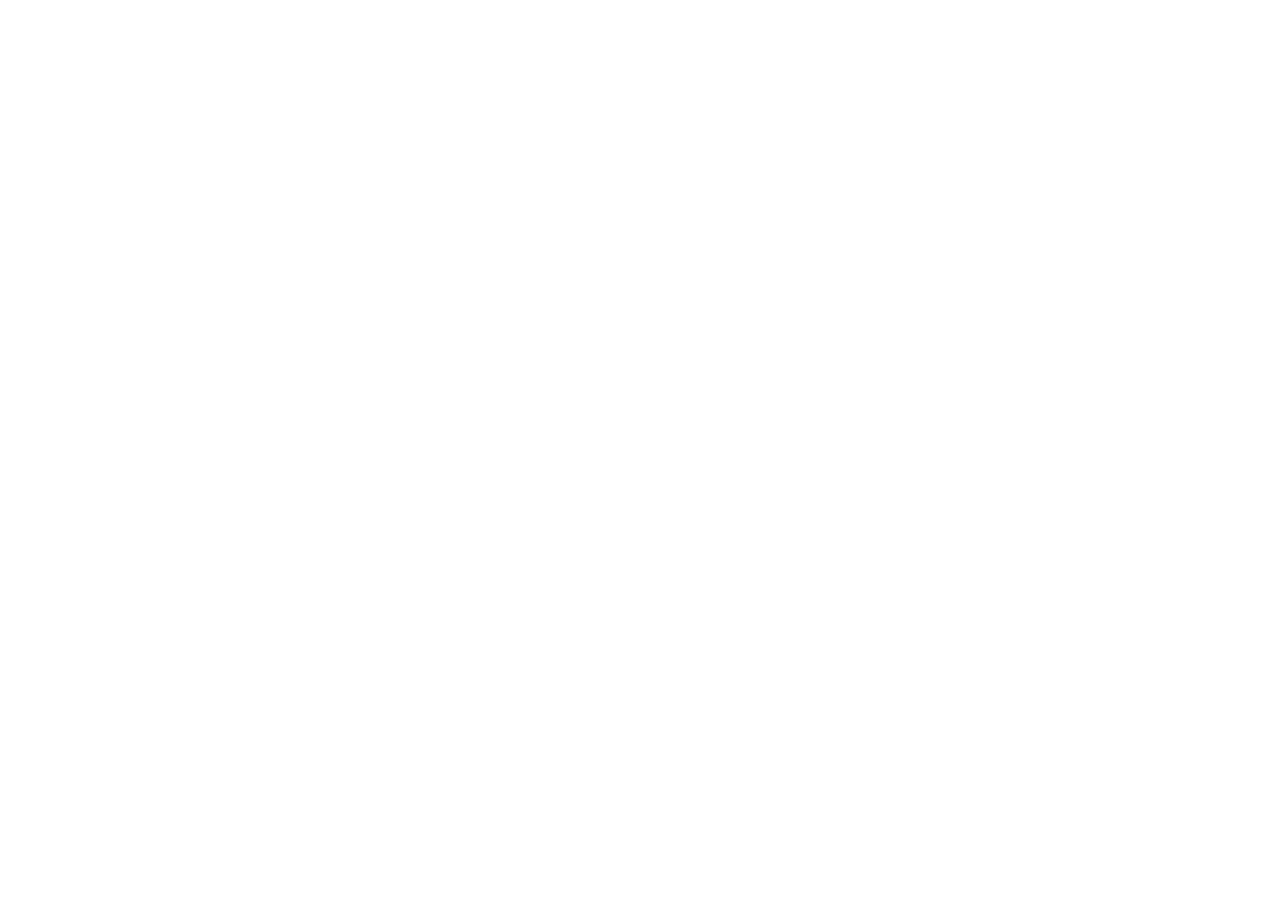
==== login.html @ 7f0d6b8c "大事件项目初始化处理02" ====
<!DOCTYPE html>
<html lang="en">

<head>
    <meta charset="UTF-8">
    <meta http-equiv="X-UA-Compatible" content="IE=edge">
    <meta name="viewport" content="width=device-width, initial-scale=1.0">
    <title>Document</title>
</head>

<body>

</body>

</html>
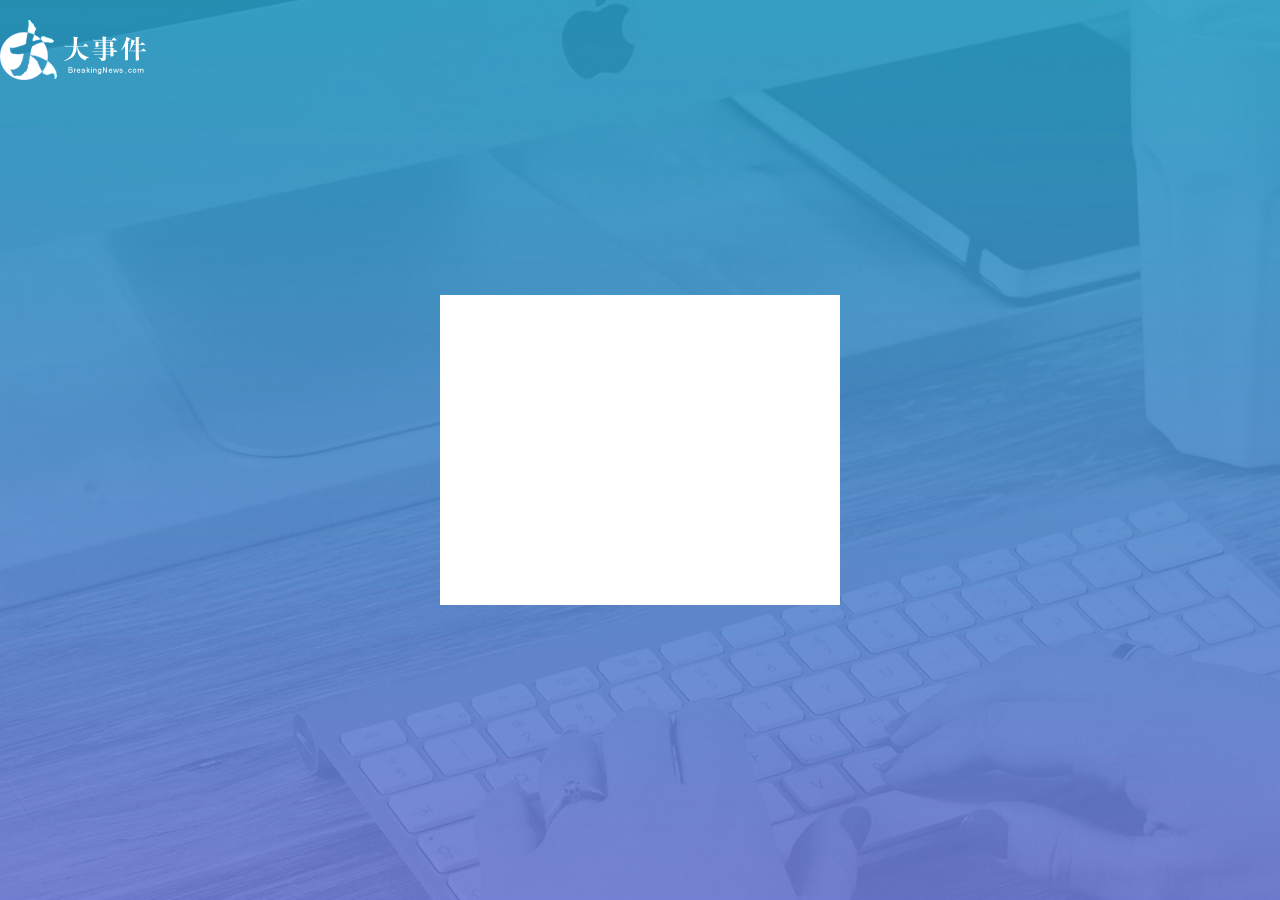
==== commit a3bd4f9d: "添加了login.css 文件 和添加了login.html 登录框的基本布局" ====
--- a/login.html
+++ b/login.html
@@ -5,11 +5,25 @@
     <meta charset="UTF-8">
     <meta http-equiv="X-UA-Compatible" content="IE=edge">
     <meta name="viewport" content="width=device-width, initial-scale=1.0">
-    <title>Document</title>
+    <title>大事件 - 登录页面</title>
+    <!-- 先引入 layui 的样式 -->
+    <link rel="stylesheet" href="./assets/lib/layui/css/layui.css">
+    <!-- 再引入本页面的样式 -->
+    <link rel="stylesheet" href="./assets/css/login.css">
 </head>
 
 <body>
-
+    <!-- 顶部logo -->
+    <div class="ayui-main header">
+        <img src="./assets/images/logo.png" alt="">
+    </div>
+    <!-- 注册和登录区域 -->
+    <div class="loginAndRegBox">
+        <!-- 1.标题 -->
+        <div class="titeleBox"></div>
+        <!-- 2.登录 -->
+        <!-- 3.注册  -->
+    </div>
 </body>
 
 </html>--- a/assets/lib/layui/css/layui.css
+++ b/assets/lib/layui/css/layui.css
@@ -0,0 +1,2 @@
+/** layui-v2.5.5 MIT License By https://www.layui.com */
+ .layui-inline,img{display:inline-block;vertical-align:middle}h1,h2,h3,h4,h5,h6{font-weight:400}.layui-edge,.layui-header,.layui-inline,.layui-main{position:relative}.layui-body,.layui-edge,.layui-elip{overflow:hidden}.layui-btn,.layui-edge,.layui-inline,img{vertical-align:middle}.layui-btn,.layui-disabled,.layui-icon,.layui-unselect{-moz-user-select:none;-webkit-user-select:none;-ms-user-select:none}.layui-elip,.layui-form-checkbox span,.layui-form-pane .layui-form-label{text-overflow:ellipsis;white-space:nowrap}.layui-breadcrumb,.layui-tree-btnGroup{visibility:hidden}blockquote,body,button,dd,div,dl,dt,form,h1,h2,h3,h4,h5,h6,input,li,ol,p,pre,td,textarea,th,ul{margin:0;padding:0;-webkit-tap-highlight-color:rgba(0,0,0,0)}a:active,a:hover{outline:0}img{border:none}li{list-style:none}table{border-collapse:collapse;border-spacing:0}h4,h5,h6{font-size:100%}button,input,optgroup,option,select,textarea{font-family:inherit;font-size:inherit;font-style:inherit;font-weight:inherit;outline:0}pre{white-space:pre-wrap;white-space:-moz-pre-wrap;white-space:-pre-wrap;white-space:-o-pre-wrap;word-wrap:break-word}body{line-height:24px;font:14px Helvetica Neue,Helvetica,PingFang SC,Tahoma,Arial,sans-serif}hr{height:1px;margin:10px 0;border:0;clear:both}a{color:#333;text-decoration:none}a:hover{color:#777}a cite{font-style:normal;*cursor:pointer}.layui-border-box,.layui-border-box *{box-sizing:border-box}.layui-box,.layui-box *{box-sizing:content-box}.layui-clear{clear:both;*zoom:1}.layui-clear:after{content:'\20';clear:both;*zoom:1;display:block;height:0}.layui-inline{*display:inline;*zoom:1}.layui-edge{display:inline-block;width:0;height:0;border-width:6px;border-style:dashed;border-color:transparent}.layui-edge-top{top:-4px;border-bottom-color:#999;border-bottom-style:solid}.layui-edge-right{border-left-color:#999;border-left-style:solid}.layui-edge-bottom{top:2px;border-top-color:#999;border-top-style:solid}.layui-edge-left{border-right-color:#999;border-right-style:solid}.layui-disabled,.layui-disabled:hover{color:#d2d2d2!important;cursor:not-allowed!important}.layui-circle{border-radius:100%}.layui-show{display:block!important}.layui-hide{display:none!important}@font-face{font-family:layui-icon;src:url(../font/iconfont.eot?v=250);src:url(../font/iconfont.eot?v=250#iefix) format('embedded-opentype'),url(../font/iconfont.woff2?v=250) format('woff2'),url(../font/iconfont.woff?v=250) format('woff'),url(../font/iconfont.ttf?v=250) format('truetype'),url(../font/iconfont.svg?v=250#layui-icon) format('svg')}.layui-icon{font-family:layui-icon!important;font-size:16px;font-style:normal;-webkit-font-smoothing:antialiased;-moz-osx-font-smoothing:grayscale}.layui-icon-reply-fill:before{content:"\e611"}.layui-icon-set-fill:before{content:"\e614"}.layui-icon-menu-fill:before{content:"\e60f"}.layui-icon-search:before{content:"\e615"}.layui-icon-share:before{content:"\e641"}.layui-icon-set-sm:before{content:"\e620"}.layui-icon-engine:before{content:"\e628"}.layui-icon-close:before{content:"\1006"}.layui-icon-close-fill:before{content:"\1007"}.layui-icon-chart-screen:before{content:"\e629"}.layui-icon-star:before{content:"\e600"}.layui-icon-circle-dot:before{content:"\e617"}.layui-icon-chat:before{content:"\e606"}.layui-icon-release:before{content:"\e609"}.layui-icon-list:before{content:"\e60a"}.layui-icon-chart:before{content:"\e62c"}.layui-icon-ok-circle:before{content:"\1005"}.layui-icon-layim-theme:before{content:"\e61b"}.layui-icon-table:before{content:"\e62d"}.layui-icon-right:before{content:"\e602"}.layui-icon-left:before{content:"\e603"}.layui-icon-cart-simple:before{content:"\e698"}.layui-icon-face-cry:before{content:"\e69c"}.layui-icon-face-smile:before{content:"\e6af"}.layui-icon-survey:before{content:"\e6b2"}.layui-icon-tree:before{content:"\e62e"}.layui-icon-upload-circle:before{content:"\e62f"}.layui-icon-add-circle:before{content:"\e61f"}.layui-icon-download-circle:before{content:"\e601"}.layui-icon-templeate-1:before{content:"\e630"}.layui-icon-util:before{content:"\e631"}.layui-icon-face-surprised:before{content:"\e664"}.layui-icon-edit:before{content:"\e642"}.layui-icon-speaker:before{content:"\e645"}.layui-icon-down:before{content:"\e61a"}.layui-icon-file:before{content:"\e621"}.layui-icon-layouts:before{content:"\e632"}.layui-icon-rate-half:before{content:"\e6c9"}.layui-icon-add-circle-fine:before{content:"\e608"}.layui-icon-prev-circle:before{content:"\e633"}.layui-icon-read:before{content:"\e705"}.layui-icon-404:before{content:"\e61c"}.layui-icon-carousel:before{content:"\e634"}.layui-icon-help:before{content:"\e607"}.layui-icon-code-circle:before{content:"\e635"}.layui-icon-water:before{content:"\e636"}.layui-icon-username:before{content:"\e66f"}.layui-icon-find-fill:before{content:"\e670"}.layui-icon-about:before{content:"\e60b"}.layui-icon-location:before{content:"\e715"}.layui-icon-up:before{content:"\e619"}.layui-icon-pause:before{content:"\e651"}.layui-icon-date:before{content:"\e637"}.layui-icon-layim-uploadfile:before{content:"\e61d"}.layui-icon-delete:before{content:"\e640"}.layui-icon-play:before{content:"\e652"}.layui-icon-top:before{content:"\e604"}.layui-icon-friends:before{content:"\e612"}.layui-icon-refresh-3:before{content:"\e9aa"}.layui-icon-ok:before{content:"\e605"}.layui-icon-layer:before{content:"\e638"}.layui-icon-face-smile-fine:before{content:"\e60c"}.layui-icon-dollar:before{content:"\e659"}.layui-icon-group:before{content:"\e613"}.layui-icon-layim-download:before{content:"\e61e"}.layui-icon-picture-fine:before{content:"\e60d"}.layui-icon-link:before{content:"\e64c"}.layui-icon-diamond:before{content:"\e735"}.layui-icon-log:before{content:"\e60e"}.layui-icon-rate-solid:before{content:"\e67a"}.layui-icon-fonts-del:before{content:"\e64f"}.layui-icon-unlink:before{content:"\e64d"}.layui-icon-fonts-clear:before{content:"\e639"}.layui-icon-triangle-r:before{content:"\e623"}.layui-icon-circle:before{content:"\e63f"}.layui-icon-radio:before{content:"\e643"}.layui-icon-align-center:before{content:"\e647"}.layui-icon-align-right:before{content:"\e648"}.layui-icon-align-left:before{content:"\e649"}.layui-icon-loading-1:before{content:"\e63e"}.layui-icon-return:before{content:"\e65c"}.layui-icon-fonts-strong:before{content:"\e62b"}.layui-icon-upload:before{content:"\e67c"}.layui-icon-dialogue:before{content:"\e63a"}.layui-icon-video:before{content:"\e6ed"}.layui-icon-headset:before{content:"\e6fc"}.layui-icon-cellphone-fine:before{content:"\e63b"}.layui-icon-add-1:before{content:"\e654"}.layui-icon-face-smile-b:before{content:"\e650"}.layui-icon-fonts-html:before{content:"\e64b"}.layui-icon-form:before{content:"\e63c"}.layui-icon-cart:before{content:"\e657"}.layui-icon-camera-fill:before{content:"\e65d"}.layui-icon-tabs:before{content:"\e62a"}.layui-icon-fonts-code:before{content:"\e64e"}.layui-icon-fire:before{content:"\e756"}.layui-icon-set:before{content:"\e716"}.layui-icon-fonts-u:before{content:"\e646"}.layui-icon-triangle-d:before{content:"\e625"}.layui-icon-tips:before{content:"\e702"}.layui-icon-picture:before{content:"\e64a"}.layui-icon-more-vertical:before{content:"\e671"}.layui-icon-flag:before{content:"\e66c"}.layui-icon-loading:before{content:"\e63d"}.layui-icon-fonts-i:before{content:"\e644"}.layui-icon-refresh-1:before{content:"\e666"}.layui-icon-rmb:before{content:"\e65e"}.layui-icon-home:before{content:"\e68e"}.layui-icon-user:before{content:"\e770"}.layui-icon-notice:before{content:"\e667"}.layui-icon-login-weibo:before{content:"\e675"}.layui-icon-voice:before{content:"\e688"}.layui-icon-upload-drag:before{content:"\e681"}.layui-icon-login-qq:before{content:"\e676"}.layui-icon-snowflake:before{content:"\e6b1"}.layui-icon-file-b:before{content:"\e655"}.layui-icon-template:before{content:"\e663"}.layui-icon-auz:before{content:"\e672"}.layui-icon-console:before{content:"\e665"}.layui-icon-app:before{content:"\e653"}.layui-icon-prev:before{content:"\e65a"}.layui-icon-website:before{content:"\e7ae"}.layui-icon-next:before{content:"\e65b"}.layui-icon-component:before{content:"\e857"}.layui-icon-more:before{content:"\e65f"}.layui-icon-login-wechat:before{content:"\e677"}.layui-icon-shrink-right:before{content:"\e668"}.layui-icon-spread-left:before{content:"\e66b"}.layui-icon-camera:before{content:"\e660"}.layui-icon-note:before{content:"\e66e"}.layui-icon-refresh:before{content:"\e669"}.layui-icon-female:before{content:"\e661"}.layui-icon-male:before{content:"\e662"}.layui-icon-password:before{content:"\e673"}.layui-icon-senior:before{content:"\e674"}.layui-icon-theme:before{content:"\e66a"}.layui-icon-tread:before{content:"\e6c5"}.layui-icon-praise:before{content:"\e6c6"}.layui-icon-star-fill:before{content:"\e658"}.layui-icon-rate:before{content:"\e67b"}.layui-icon-template-1:before{content:"\e656"}.layui-icon-vercode:before{content:"\e679"}.layui-icon-cellphone:before{content:"\e678"}.layui-icon-screen-full:before{content:"\e622"}.layui-icon-screen-restore:before{content:"\e758"}.layui-icon-cols:before{content:"\e610"}.layui-icon-export:before{content:"\e67d"}.layui-icon-print:before{content:"\e66d"}.layui-icon-slider:before{content:"\e714"}.layui-icon-addition:before{content:"\e624"}.layui-icon-subtraction:before{content:"\e67e"}.layui-icon-service:before{content:"\e626"}.layui-icon-transfer:before{content:"\e691"}.layui-main{width:1140px;margin:0 auto}.layui-header{z-index:1000;height:60px}.layui-header a:hover{transition:all .5s;-webkit-transition:all .5s}.layui-side{position:fixed;left:0;top:0;bottom:0;z-index:999;width:200px;overflow-x:hidden}.layui-side-scroll{position:relative;width:220px;height:100%;overflow-x:hidden}.layui-body{position:absolute;left:200px;right:0;top:0;bottom:0;z-index:998;width:auto;overflow-y:auto;box-sizing:border-box}.layui-layout-body{overflow:hidden}.layui-layout-admin .layui-header{background-color:#23262E}.layui-layout-admin .layui-side{top:60px;width:200px;overflow-x:hidden}.layui-layout-admin .layui-body{position:fixed;top:60px;bottom:44px}.layui-layout-admin .layui-main{width:auto;margin:0 15px}.layui-layout-admin .layui-footer{position:fixed;left:200px;right:0;bottom:0;height:44px;line-height:44px;padding:0 15px;background-color:#eee}.layui-layout-admin .layui-logo{position:absolute;left:0;top:0;width:200px;height:100%;line-height:60px;text-align:center;color:#009688;font-size:16px}.layui-layout-admin .layui-header .layui-nav{background:0 0}.layui-layout-left{position:absolute!important;left:200px;top:0}.layui-layout-right{position:absolute!important;right:0;top:0}.layui-container{position:relative;margin:0 auto;padding:0 15px;box-sizing:border-box}.layui-fluid{position:relative;margin:0 auto;padding:0 15px}.layui-row:after,.layui-row:before{content:'';display:block;clear:both}.layui-col-lg1,.layui-col-lg10,.layui-col-lg11,.layui-col-lg12,.layui-col-lg2,.layui-col-lg3,.layui-col-lg4,.layui-col-lg5,.layui-col-lg6,.layui-col-lg7,.layui-col-lg8,.layui-col-lg9,.layui-col-md1,.layui-col-md10,.layui-col-md11,.layui-col-md12,.layui-col-md2,.layui-col-md3,.layui-col-md4,.layui-col-md5,.layui-col-md6,.layui-col-md7,.layui-col-md8,.layui-col-md9,.layui-col-sm1,.layui-col-sm10,.layui-col-sm11,.layui-col-sm12,.layui-col-sm2,.layui-col-sm3,.layui-col-sm4,.layui-col-sm5,.layui-col-sm6,.layui-col-sm7,.layui-col-sm8,.layui-col-sm9,.layui-col-xs1,.layui-col-xs10,.layui-col-xs11,.layui-col-xs12,.layui-col-xs2,.layui-col-xs3,.layui-col-xs4,.layui-col-xs5,.layui-col-xs6,.layui-col-xs7,.layui-col-xs8,.layui-col-xs9{position:relative;display:block;box-sizing:border-box}.layui-col-xs1,.layui-col-xs10,.layui-col-xs11,.layui-col-xs12,.layui-col-xs2,.layui-col-xs3,.layui-col-xs4,.layui-col-xs5,.layui-col-xs6,.layui-col-xs7,.layui-col-xs8,.layui-col-xs9{float:left}.layui-col-xs1{width:8.33333333%}.layui-col-xs2{width:16.66666667%}.layui-col-xs3{width:25%}.layui-col-xs4{width:33.33333333%}.layui-col-xs5{width:41.66666667%}.layui-col-xs6{width:50%}.layui-col-xs7{width:58.33333333%}.layui-col-xs8{width:66.66666667%}.layui-col-xs9{width:75%}.layui-col-xs10{width:83.33333333%}.layui-col-xs11{width:91.66666667%}.layui-col-xs12{width:100%}.layui-col-xs-offset1{margin-left:8.33333333%}.layui-col-xs-offset2{margin-left:16.66666667%}.layui-col-xs-offset3{margin-left:25%}.layui-col-xs-offset4{margin-left:33.33333333%}.layui-col-xs-offset5{margin-left:41.66666667%}.layui-col-xs-offset6{margin-left:50%}.layui-col-xs-offset7{margin-left:58.33333333%}.layui-col-xs-offset8{margin-left:66.66666667%}.layui-col-xs-offset9{margin-left:75%}.layui-col-xs-offset10{margin-left:83.33333333%}.layui-col-xs-offset11{margin-left:91.66666667%}.layui-col-xs-offset12{margin-left:100%}@media screen and (max-width:768px){.layui-hide-xs{display:none!important}.layui-show-xs-block{display:block!important}.layui-show-xs-inline{display:inline!important}.layui-show-xs-inline-block{display:inline-block!important}}@media screen and (min-width:768px){.layui-container{width:750px}.layui-hide-sm{display:none!important}.layui-show-sm-block{display:block!important}.layui-show-sm-inline{display:inline!important}.layui-show-sm-inline-block{display:inline-block!important}.layui-col-sm1,.layui-col-sm10,.layui-col-sm11,.layui-col-sm12,.layui-col-sm2,.layui-col-sm3,.layui-col-sm4,.layui-col-sm5,.layui-col-sm6,.layui-col-sm7,.layui-col-sm8,.layui-col-sm9{float:left}.layui-col-sm1{width:8.33333333%}.layui-col-sm2{width:16.66666667%}.layui-col-sm3{width:25%}.layui-col-sm4{width:33.33333333%}.layui-col-sm5{width:41.66666667%}.layui-col-sm6{width:50%}.layui-col-sm7{width:58.33333333%}.layui-col-sm8{width:66.66666667%}.layui-col-sm9{width:75%}.layui-col-sm10{width:83.33333333%}.layui-col-sm11{width:91.66666667%}.layui-col-sm12{width:100%}.layui-col-sm-offset1{margin-left:8.33333333%}.layui-col-sm-offset2{margin-left:16.66666667%}.layui-col-sm-offset3{margin-left:25%}.layui-col-sm-offset4{margin-left:33.33333333%}.layui-col-sm-offset5{margin-left:41.66666667%}.layui-col-sm-offset6{margin-left:50%}.layui-col-sm-offset7{margin-left:58.33333333%}.layui-col-sm-offset8{margin-left:66.66666667%}.layui-col-sm-offset9{margin-left:75%}.layui-col-sm-offset10{margin-left:83.33333333%}.layui-col-sm-offset11{margin-left:91.66666667%}.layui-col-sm-offset12{margin-left:100%}}@media screen and (min-width:992px){.layui-container{width:970px}.layui-hide-md{display:none!important}.layui-show-md-block{display:block!important}.layui-show-md-inline{display:inline!important}.layui-show-md-inline-block{display:inline-block!important}.layui-col-md1,.layui-col-md10,.layui-col-md11,.layui-col-md12,.layui-col-md2,.layui-col-md3,.layui-col-md4,.layui-col-md5,.layui-col-md6,.layui-col-md7,.layui-col-md8,.layui-col-md9{float:left}.layui-col-md1{width:8.33333333%}.layui-col-md2{width:16.66666667%}.layui-col-md3{width:25%}.layui-col-md4{width:33.33333333%}.layui-col-md5{width:41.66666667%}.layui-col-md6{width:50%}.layui-col-md7{width:58.33333333%}.layui-col-md8{width:66.66666667%}.layui-col-md9{width:75%}.layui-col-md10{width:83.33333333%}.layui-col-md11{width:91.66666667%}.layui-col-md12{width:100%}.layui-col-md-offset1{margin-left:8.33333333%}.layui-col-md-offset2{margin-left:16.66666667%}.layui-col-md-offset3{margin-left:25%}.layui-col-md-offset4{margin-left:33.33333333%}.layui-col-md-offset5{margin-left:41.66666667%}.layui-col-md-offset6{margin-left:50%}.layui-col-md-offset7{margin-left:58.33333333%}.layui-col-md-offset8{margin-left:66.66666667%}.layui-col-md-offset9{margin-left:75%}.layui-col-md-offset10{margin-left:83.33333333%}.layui-col-md-offset11{margin-left:91.66666667%}.layui-col-md-offset12{margin-left:100%}}@media screen and (min-width:1200px){.layui-container{width:1170px}.layui-hide-lg{display:none!important}.layui-show-lg-block{display:block!important}.layui-show-lg-inline{display:inline!important}.layui-show-lg-inline-block{display:inline-block!important}.layui-col-lg1,.layui-col-lg10,.layui-col-lg11,.layui-col-lg12,.layui-col-lg2,.layui-col-lg3,.layui-col-lg4,.layui-col-lg5,.layui-col-lg6,.layui-col-lg7,.layui-col-lg8,.layui-col-lg9{float:left}.layui-col-lg1{width:8.33333333%}.layui-col-lg2{width:16.66666667%}.layui-col-lg3{width:25%}.layui-col-lg4{width:33.33333333%}.layui-col-lg5{width:41.66666667%}.layui-col-lg6{width:50%}.layui-col-lg7{width:58.33333333%}.layui-col-lg8{width:66.66666667%}.layui-col-lg9{width:75%}.layui-col-lg10{width:83.33333333%}.layui-col-lg11{width:91.66666667%}.layui-col-lg12{width:100%}.layui-col-lg-offset1{margin-left:8.33333333%}.layui-col-lg-offset2{margin-left:16.66666667%}.layui-col-lg-offset3{margin-left:25%}.layui-col-lg-offset4{margin-left:33.33333333%}.layui-col-lg-offset5{margin-left:41.66666667%}.layui-col-lg-offset6{margin-left:50%}.layui-col-lg-offset7{margin-left:58.33333333%}.layui-col-lg-offset8{margin-left:66.66666667%}.layui-col-lg-offset9{margin-left:75%}.layui-col-lg-offset10{margin-left:83.33333333%}.layui-col-lg-offset11{margin-left:91.66666667%}.layui-col-lg-offset12{margin-left:100%}}.layui-col-space1{margin:-.5px}.layui-col-space1>*{padding:.5px}.layui-col-space3{margin:-1.5px}.layui-col-space3>*{padding:1.5px}.layui-col-space5{margin:-2.5px}.layui-col-space5>*{padding:2.5px}.layui-col-space8{margin:-3.5px}.layui-col-space8>*{padding:3.5px}.layui-col-space10{margin:-5px}.layui-col-space10>*{padding:5px}.layui-col-space12{margin:-6px}.layui-col-space12>*{padding:6px}.layui-col-space15{margin:-7.5px}.layui-col-space15>*{padding:7.5px}.layui-col-space18{margin:-9px}.layui-col-space18>*{padding:9px}.layui-col-space20{margin:-10px}.layui-col-space20>*{padding:10px}.layui-col-space22{margin:-11px}.layui-col-space22>*{padding:11px}.layui-col-space25{margin:-12.5px}.layui-col-space25>*{padding:12.5px}.layui-col-space30{margin:-15px}.layui-col-space30>*{padding:15px}.layui-btn,.layui-input,.layui-select,.layui-textarea,.layui-upload-button{outline:0;-webkit-appearance:none;transition:all .3s;-webkit-transition:all .3s;box-sizing:border-box}.layui-elem-quote{margin-bottom:10px;padding:15px;line-height:22px;border-left:5px solid #009688;border-radius:0 2px 2px 0;background-color:#f2f2f2}.layui-quote-nm{border-style:solid;border-width:1px 1px 1px 5px;background:0 0}.layui-elem-field{margin-bottom:10px;padding:0;border-width:1px;border-style:solid}.layui-elem-field legend{margin-left:20px;padding:0 10px;font-size:20px;font-weight:300}.layui-field-title{margin:10px 0 20px;border-width:1px 0 0}.layui-field-box{padding:10px 15px}.layui-field-title .layui-field-box{padding:10px 0}.layui-progress{position:relative;height:6px;border-radius:20px;background-color:#e2e2e2}.layui-progress-bar{position:absolute;left:0;top:0;width:0;max-width:100%;height:6px;border-radius:20px;text-align:right;background-color:#5FB878;transition:all .3s;-webkit-transition:all .3s}.layui-progress-big,.layui-progress-big .layui-progress-bar{height:18px;line-height:18px}.layui-progress-text{position:relative;top:-20px;line-height:18px;font-size:12px;color:#666}.layui-progress-big .layui-progress-text{position:static;padding:0 10px;color:#fff}.layui-collapse{border-width:1px;border-style:solid;border-radius:2px}.layui-colla-content,.layui-colla-item{border-top-width:1px;border-top-style:solid}.layui-colla-item:first-child{border-top:none}.layui-colla-title{position:relative;height:42px;line-height:42px;padding:0 15px 0 35px;color:#333;background-color:#f2f2f2;cursor:pointer;font-size:14px;overflow:hidden}.layui-colla-content{display:none;padding:10px 15px;line-height:22px;color:#666}.layui-colla-icon{position:absolute;left:15px;top:0;font-size:14px}.layui-card{margin-bottom:15px;border-radius:2px;background-color:#fff;box-shadow:0 1px 2px 0 rgba(0,0,0,.05)}.layui-card:last-child{margin-bottom:0}.layui-card-header{position:relative;height:42px;line-height:42px;padding:0 15px;border-bottom:1px solid #f6f6f6;color:#333;border-radius:2px 2px 0 0;font-size:14px}.layui-bg-black,.layui-bg-blue,.layui-bg-cyan,.layui-bg-green,.layui-bg-orange,.layui-bg-red{color:#fff!important}.layui-card-body{position:relative;padding:10px 15px;line-height:24px}.layui-card-body[pad15]{padding:15px}.layui-card-body[pad20]{padding:20px}.layui-card-body .layui-table{margin:5px 0}.layui-card .layui-tab{margin:0}.layui-panel-window{position:relative;padding:15px;border-radius:0;border-top:5px solid #E6E6E6;background-color:#fff}.layui-auxiliar-moving{position:fixed;left:0;right:0;top:0;bottom:0;width:100%;height:100%;background:0 0;z-index:9999999999}.layui-form-label,.layui-form-mid,.layui-form-select,.layui-input-block,.layui-input-inline,.layui-textarea{position:relative}.layui-bg-red{background-color:#FF5722!important}.layui-bg-orange{background-color:#FFB800!important}.layui-bg-green{background-color:#009688!important}.layui-bg-cyan{background-color:#2F4056!important}.layui-bg-blue{background-color:#1E9FFF!important}.layui-bg-black{background-color:#393D49!important}.layui-bg-gray{background-color:#eee!important;color:#666!important}.layui-badge-rim,.layui-colla-content,.layui-colla-item,.layui-collapse,.layui-elem-field,.layui-form-pane .layui-form-item[pane],.layui-form-pane .layui-form-label,.layui-input,.layui-layedit,.layui-layedit-tool,.layui-quote-nm,.layui-select,.layui-tab-bar,.layui-tab-card,.layui-tab-title,.layui-tab-title .layui-this:after,.layui-textarea{border-color:#e6e6e6}.layui-timeline-item:before,hr{background-color:#e6e6e6}.layui-text{line-height:22px;font-size:14px;color:#666}.layui-text h1,.layui-text h2,.layui-text h3{font-weight:500;color:#333}.layui-text h1{font-size:30px}.layui-text h2{font-size:24px}.layui-text h3{font-size:18px}.layui-text a:not(.layui-btn){color:#01AAED}.layui-text a:not(.layui-btn):hover{text-decoration:underline}.layui-text ul{padding:5px 0 5px 15px}.layui-text ul li{margin-top:5px;list-style-type:disc}.layui-text em,.layui-word-aux{color:#999!important;padding:0 5px!important}.layui-btn{display:inline-block;height:38px;line-height:38px;padding:0 18px;background-color:#009688;color:#fff;white-space:nowrap;text-align:center;font-size:14px;border:none;border-radius:2px;cursor:pointer}.layui-btn:hover{opacity:.8;filter:alpha(opacity=80);color:#fff}.layui-btn:active{opacity:1;filter:alpha(opacity=100)}.layui-btn+.layui-btn{margin-left:10px}.layui-btn-container{font-size:0}.layui-btn-container .layui-btn{margin-right:10px;margin-bottom:10px}.layui-btn-container .layui-btn+.layui-btn{margin-left:0}.layui-table .layui-btn-container .layui-btn{margin-bottom:9px}.layui-btn-radius{border-radius:100px}.layui-btn .layui-icon{margin-right:3px;font-size:18px;vertical-align:bottom;vertical-align:middle\9}.layui-btn-primary{border:1px solid #C9C9C9;background-color:#fff;color:#555}.layui-btn-primary:hover{border-color:#009688;color:#333}.layui-btn-normal{background-color:#1E9FFF}.layui-btn-warm{background-color:#FFB800}.layui-btn-danger{background-color:#FF5722}.layui-btn-checked{background-color:#5FB878}.layui-btn-disabled,.layui-btn-disabled:active,.layui-btn-disabled:hover{border:1px solid #e6e6e6;background-color:#FBFBFB;color:#C9C9C9;cursor:not-allowed;opacity:1}.layui-btn-lg{height:44px;line-height:44px;padding:0 25px;font-size:16px}.layui-btn-sm{height:30px;line-height:30px;padding:0 10px;font-size:12px}.layui-btn-sm i{font-size:16px!important}.layui-btn-xs{height:22px;line-height:22px;padding:0 5px;font-size:12px}.layui-btn-xs i{font-size:14px!important}.layui-btn-group{display:inline-block;vertical-align:middle;font-size:0}.layui-btn-group .layui-btn{margin-left:0!important;margin-right:0!important;border-left:1px solid rgba(255,255,255,.5);border-radius:0}.layui-btn-group .layui-btn-primary{border-left:none}.layui-btn-group .layui-btn-primary:hover{border-color:#C9C9C9;color:#009688}.layui-btn-group .layui-btn:first-child{border-left:none;border-radius:2px 0 0 2px}.layui-btn-group .layui-btn-primary:first-child{border-left:1px solid #c9c9c9}.layui-btn-group .layui-btn:last-child{border-radius:0 2px 2px 0}.layui-btn-group .layui-btn+.layui-btn{margin-left:0}.layui-btn-group+.layui-btn-group{margin-left:10px}.layui-btn-fluid{width:100%}.layui-input,.layui-select,.layui-textarea{height:38px;line-height:1.3;line-height:38px\9;border-width:1px;border-style:solid;background-color:#fff;border-radius:2px}.layui-input::-webkit-input-placeholder,.layui-select::-webkit-input-placeholder,.layui-textarea::-webkit-input-placeholder{line-height:1.3}.layui-input,.layui-textarea{display:block;width:100%;padding-left:10px}.layui-input:hover,.layui-textarea:hover{border-color:#D2D2D2!important}.layui-input:focus,.layui-textarea:focus{border-color:#C9C9C9!important}.layui-textarea{min-height:100px;height:auto;line-height:20px;padding:6px 10px;resize:vertical}.layui-select{padding:0 10px}.layui-form input[type=checkbox],.layui-form input[type=radio],.layui-form select{display:none}.layui-form [lay-ignore]{display:initial}.layui-form-item{margin-bottom:15px;clear:both;*zoom:1}.layui-form-item:after{content:'\20';clear:both;*zoom:1;display:block;height:0}.layui-form-label{float:left;display:block;padding:9px 15px;width:80px;font-weight:400;line-height:20px;text-align:right}.layui-form-label-col{display:block;float:none;padding:9px 0;line-height:20px;text-align:left}.layui-form-item .layui-inline{margin-bottom:5px;margin-right:10px}.layui-input-block{margin-left:110px;min-height:36px}.layui-input-inline{display:inline-block;vertical-align:middle}.layui-form-item .layui-input-inline{float:left;width:190px;margin-right:10px}.layui-form-text .layui-input-inline{width:auto}.layui-form-mid{float:left;display:block;padding:9px 0!important;line-height:20px;margin-right:10px}.layui-form-danger+.layui-form-select .layui-input,.layui-form-danger:focus{border-color:#FF5722!important}.layui-form-select .layui-input{padding-right:30px;cursor:pointer}.layui-form-select .layui-edge{position:absolute;right:10px;top:50%;margin-top:-3px;cursor:pointer;border-width:6px;border-top-color:#c2c2c2;border-top-style:solid;transition:all .3s;-webkit-transition:all .3s}.layui-form-select dl{display:none;position:absolute;left:0;top:42px;padding:5px 0;z-index:899;min-width:100%;border:1px solid #d2d2d2;max-height:300px;overflow-y:auto;background-color:#fff;border-radius:2px;box-shadow:0 2px 4px rgba(0,0,0,.12);box-sizing:border-box}.layui-form-select dl dd,.layui-form-select dl dt{padding:0 10px;line-height:36px;white-space:nowrap;overflow:hidden;text-overflow:ellipsis}.layui-form-select dl dt{font-size:12px;color:#999}.layui-form-select dl dd{cursor:pointer}.layui-form-select dl dd:hover{background-color:#f2f2f2;-webkit-transition:.5s all;transition:.5s all}.layui-form-select .layui-select-group dd{padding-left:20px}.layui-form-select dl dd.layui-select-tips{padding-left:10px!important;color:#999}.layui-form-select dl dd.layui-this{background-color:#5FB878;color:#fff}.layui-form-checkbox,.layui-form-select dl dd.layui-disabled{background-color:#fff}.layui-form-selected dl{display:block}.layui-form-checkbox,.layui-form-checkbox *,.layui-form-switch{display:inline-block;vertical-align:middle}.layui-form-selected .layui-edge{margin-top:-9px;-webkit-transform:rotate(180deg);transform:rotate(180deg);margin-top:-3px\9}:root .layui-form-selected .layui-edge{margin-top:-9px\0/IE9}.layui-form-selectup dl{top:auto;bottom:42px}.layui-select-none{margin:5px 0;text-align:center;color:#999}.layui-select-disabled .layui-disabled{border-color:#eee!important}.layui-select-disabled .layui-edge{border-top-color:#d2d2d2}.layui-form-checkbox{position:relative;height:30px;line-height:30px;margin-right:10px;padding-right:30px;cursor:pointer;font-size:0;-webkit-transition:.1s linear;transition:.1s linear;box-sizing:border-box}.layui-form-checkbox span{padding:0 10px;height:100%;font-size:14px;border-radius:2px 0 0 2px;background-color:#d2d2d2;color:#fff;overflow:hidden}.layui-form-checkbox:hover span{background-color:#c2c2c2}.layui-form-checkbox i{position:absolute;right:0;top:0;width:30px;height:28px;border:1px solid #d2d2d2;border-left:none;border-radius:0 2px 2px 0;color:#fff;font-size:20px;text-align:center}.layui-form-checkbox:hover i{border-color:#c2c2c2;color:#c2c2c2}.layui-form-checked,.layui-form-checked:hover{border-color:#5FB878}.layui-form-checked span,.layui-form-checked:hover span{background-color:#5FB878}.layui-form-checked i,.layui-form-checked:hover i{color:#5FB878}.layui-form-item .layui-form-checkbox{margin-top:4px}.layui-form-checkbox[lay-skin=primary]{height:auto!important;line-height:normal!important;min-width:18px;min-height:18px;border:none!important;margin-right:0;padding-left:28px;padding-right:0;background:0 0}.layui-form-checkbox[lay-skin=primary] span{padding-left:0;padding-right:15px;line-height:18px;background:0 0;color:#666}.layui-form-checkbox[lay-skin=primary] i{right:auto;left:0;width:16px;height:16px;line-height:16px;border:1px solid #d2d2d2;font-size:12px;border-radius:2px;background-color:#fff;-webkit-transition:.1s linear;transition:.1s linear}.layui-form-checkbox[lay-skin=primary]:hover i{border-color:#5FB878;color:#fff}.layui-form-checked[lay-skin=primary] i{border-color:#5FB878!important;background-color:#5FB878;color:#fff}.layui-checkbox-disbaled[lay-skin=primary] span{background:0 0!important;color:#c2c2c2}.layui-checkbox-disbaled[lay-skin=primary]:hover i{border-color:#d2d2d2}.layui-form-item .layui-form-checkbox[lay-skin=primary]{margin-top:10px}.layui-form-switch{position:relative;height:22px;line-height:22px;min-width:35px;padding:0 5px;margin-top:8px;border:1px solid #d2d2d2;border-radius:20px;cursor:pointer;background-color:#fff;-webkit-transition:.1s linear;transition:.1s linear}.layui-form-switch i{position:absolute;left:5px;top:3px;width:16px;height:16px;border-radius:20px;background-color:#d2d2d2;-webkit-transition:.1s linear;transition:.1s linear}.layui-form-switch em{position:relative;top:0;width:25px;margin-left:21px;padding:0!important;text-align:center!important;color:#999!important;font-style:normal!important;font-size:12px}.layui-form-onswitch{border-color:#5FB878;background-color:#5FB878}.layui-checkbox-disbaled,.layui-checkbox-disbaled i{border-color:#e2e2e2!important}.layui-form-onswitch i{left:100%;margin-left:-21px;background-color:#fff}.layui-form-onswitch em{margin-left:5px;margin-right:21px;color:#fff!important}.layui-checkbox-disbaled span{background-color:#e2e2e2!important}.layui-checkbox-disbaled:hover i{color:#fff!important}[lay-radio]{display:none}.layui-form-radio,.layui-form-radio *{display:inline-block;vertical-align:middle}.layui-form-radio{line-height:28px;margin:6px 10px 0 0;padding-right:10px;cursor:pointer;font-size:0}.layui-form-radio *{font-size:14px}.layui-form-radio>i{margin-right:8px;font-size:22px;color:#c2c2c2}.layui-form-radio>i:hover,.layui-form-radioed>i{color:#5FB878}.layui-radio-disbaled>i{color:#e2e2e2!important}.layui-form-pane .layui-form-label{width:110px;padding:8px 15px;height:38px;line-height:20px;border-width:1px;border-style:solid;border-radius:2px 0 0 2px;text-align:center;background-color:#FBFBFB;overflow:hidden;box-sizing:border-box}.layui-form-pane .layui-input-inline{margin-left:-1px}.layui-form-pane .layui-input-block{margin-left:110px;left:-1px}.layui-form-pane .layui-input{border-radius:0 2px 2px 0}.layui-form-pane .layui-form-text .layui-form-label{float:none;width:100%;border-radius:2px;box-sizing:border-box;text-align:left}.layui-form-pane .layui-form-text .layui-input-inline{display:block;margin:0;top:-1px;clear:both}.layui-form-pane .layui-form-text .layui-input-block{margin:0;left:0;top:-1px}.layui-form-pane .layui-form-text .layui-textarea{min-height:100px;border-radius:0 0 2px 2px}.layui-form-pane .layui-form-checkbox{margin:4px 0 4px 10px}.layui-form-pane .layui-form-radio,.layui-form-pane .layui-form-switch{margin-top:6px;margin-left:10px}.layui-form-pane .layui-form-item[pane]{position:relative;border-width:1px;border-style:solid}.layui-form-pane .layui-form-item[pane] .layui-form-label{position:absolute;left:0;top:0;height:100%;border-width:0 1px 0 0}.layui-form-pane .layui-form-item[pane] .layui-input-inline{margin-left:110px}@media screen and (max-width:450px){.layui-form-item .layui-form-label{text-overflow:ellipsis;overflow:hidden;white-space:nowrap}.layui-form-item .layui-inline{display:block;margin-right:0;margin-bottom:20px;clear:both}.layui-form-item .layui-inline:after{content:'\20';clear:both;display:block;height:0}.layui-form-item .layui-input-inline{display:block;float:none;left:-3px;width:auto;margin:0 0 10px 112px}.layui-form-item .layui-input-inline+.layui-form-mid{margin-left:110px;top:-5px;padding:0}.layui-form-item .layui-form-checkbox{margin-right:5px;margin-bottom:5px}}.layui-layedit{border-width:1px;border-style:solid;border-radius:2px}.layui-layedit-tool{padding:3px 5px;border-bottom-width:1px;border-bottom-style:solid;font-size:0}.layedit-tool-fixed{position:fixed;top:0;border-top:1px solid #e2e2e2}.layui-layedit-tool .layedit-tool-mid,.layui-layedit-tool .layui-icon{display:inline-block;vertical-align:middle;text-align:center;font-size:14px}.layui-layedit-tool .layui-icon{position:relative;width:32px;height:30px;line-height:30px;margin:3px 5px;color:#777;cursor:pointer;border-radius:2px}.layui-layedit-tool .layui-icon:hover{color:#393D49}.layui-layedit-tool .layui-icon:active{color:#000}.layui-layedit-tool .layedit-tool-active{background-color:#e2e2e2;color:#000}.layui-layedit-tool .layui-disabled,.layui-layedit-tool .layui-disabled:hover{color:#d2d2d2;cursor:not-allowed}.layui-layedit-tool .layedit-tool-mid{width:1px;height:18px;margin:0 10px;background-color:#d2d2d2}.layedit-tool-html{width:50px!important;font-size:30px!important}.layedit-tool-b,.layedit-tool-code,.layedit-tool-help{font-size:16px!important}.layedit-tool-d,.layedit-tool-face,.layedit-tool-image,.layedit-tool-unlink{font-size:18px!important}.layedit-tool-image input{position:absolute;font-size:0;left:0;top:0;width:100%;height:100%;opacity:.01;filter:Alpha(opacity=1);cursor:pointer}.layui-layedit-iframe iframe{display:block;width:100%}#LAY_layedit_code{overflow:hidden}.layui-laypage{display:inline-block;*display:inline;*zoom:1;vertical-align:middle;margin:10px 0;font-size:0}.layui-laypage>a:first-child,.layui-laypage>a:first-child em{border-radius:2px 0 0 2px}.layui-laypage>a:last-child,.layui-laypage>a:last-child em{border-radius:0 2px 2px 0}.layui-laypage>:first-child{margin-left:0!important}.layui-laypage>:last-child{margin-right:0!important}.layui-laypage a,.layui-laypage button,.layui-laypage input,.layui-laypage select,.layui-laypage span{border:1px solid #e2e2e2}.layui-laypage a,.layui-laypage span{display:inline-block;*display:inline;*zoom:1;vertical-align:middle;padding:0 15px;height:28px;line-height:28px;margin:0 -1px 5px 0;background-color:#fff;color:#333;font-size:12px}.layui-flow-more a *,.layui-laypage input,.layui-table-view select[lay-ignore]{display:inline-block}.layui-laypage a:hover{color:#009688}.layui-laypage em{font-style:normal}.layui-laypage .layui-laypage-spr{color:#999;font-weight:700}.layui-laypage a{text-decoration:none}.layui-laypage .layui-laypage-curr{position:relative}.layui-laypage .layui-laypage-curr em{position:relative;color:#fff}.layui-laypage .layui-laypage-curr .layui-laypage-em{position:absolute;left:-1px;top:-1px;padding:1px;width:100%;height:100%;background-color:#009688}.layui-laypage-em{border-radius:2px}.layui-laypage-next em,.layui-laypage-prev em{font-family:Sim sun;font-size:16px}.layui-laypage .layui-laypage-count,.layui-laypage .layui-laypage-limits,.layui-laypage .layui-laypage-refresh,.layui-laypage .layui-laypage-skip{margin-left:10px;margin-right:10px;padding:0;border:none}.layui-laypage .layui-laypage-limits,.layui-laypage .layui-laypage-refresh{vertical-align:top}.layui-laypage .layui-laypage-refresh i{font-size:18px;cursor:pointer}.layui-laypage select{height:22px;padding:3px;border-radius:2px;cursor:pointer}.layui-laypage .layui-laypage-skip{height:30px;line-height:30px;color:#999}.layui-laypage button,.layui-laypage input{height:30px;line-height:30px;border-radius:2px;vertical-align:top;background-color:#fff;box-sizing:border-box}.layui-laypage input{width:40px;margin:0 10px;padding:0 3px;text-align:center}.layui-laypage input:focus,.layui-laypage select:focus{border-color:#009688!important}.layui-laypage button{margin-left:10px;padding:0 10px;cursor:pointer}.layui-table,.layui-table-view{margin:10px 0}.layui-flow-more{margin:10px 0;text-align:center;color:#999;font-size:14px}.layui-flow-more a{height:32px;line-height:32px}.layui-flow-more a *{vertical-align:top}.layui-flow-more a cite{padding:0 20px;border-radius:3px;background-color:#eee;color:#333;font-style:normal}.layui-flow-more a cite:hover{opacity:.8}.layui-flow-more a i{font-size:30px;color:#737383}.layui-table{width:100%;background-color:#fff;color:#666}.layui-table tr{transition:all .3s;-webkit-transition:all .3s}.layui-table th{text-align:left;font-weight:400}.layui-table tbody tr:hover,.layui-table thead tr,.layui-table-click,.layui-table-header,.layui-table-hover,.layui-table-mend,.layui-table-patch,.layui-table-tool,.layui-table-total,.layui-table-total tr,.layui-table[lay-even] tr:nth-child(even){background-color:#f2f2f2}.layui-table td,.layui-table th,.layui-table-col-set,.layui-table-fixed-r,.layui-table-grid-down,.layui-table-header,.layui-table-page,.layui-table-tips-main,.layui-table-tool,.layui-table-total,.layui-table-view,.layui-table[lay-skin=line],.layui-table[lay-skin=row]{border-width:1px;border-style:solid;border-color:#e6e6e6}.layui-table td,.layui-table th{position:relative;padding:9px 15px;min-height:20px;line-height:20px;font-size:14px}.layui-table[lay-skin=line] td,.layui-table[lay-skin=line] th{border-width:0 0 1px}.layui-table[lay-skin=row] td,.layui-table[lay-skin=row] th{border-width:0 1px 0 0}.layui-table[lay-skin=nob] td,.layui-table[lay-skin=nob] th{border:none}.layui-table img{max-width:100px}.layui-table[lay-size=lg] td,.layui-table[lay-size=lg] th{padding:15px 30px}.layui-table-view .layui-table[lay-size=lg] .layui-table-cell{height:40px;line-height:40px}.layui-table[lay-size=sm] td,.layui-table[lay-size=sm] th{font-size:12px;padding:5px 10px}.layui-table-view .layui-table[lay-size=sm] .layui-table-cell{height:20px;line-height:20px}.layui-table[lay-data]{display:none}.layui-table-box{position:relative;overflow:hidden}.layui-table-view .layui-table{position:relative;width:auto;margin:0}.layui-table-view .layui-table[lay-skin=line]{border-width:0 1px 0 0}.layui-table-view .layui-table[lay-skin=row]{border-width:0 0 1px}.layui-table-view .layui-table td,.layui-table-view .layui-table th{padding:5px 0;border-top:none;border-left:none}.layui-table-view .layui-table th.layui-unselect .layui-table-cell span{cursor:pointer}.layui-table-view .layui-table td{cursor:default}.layui-table-view .layui-table td[data-edit=text]{cursor:text}.layui-table-view .layui-form-checkbox[lay-skin=primary] i{width:18px;height:18px}.layui-table-view .layui-form-radio{line-height:0;padding:0}.layui-table-view .layui-form-radio>i{margin:0;font-size:20px}.layui-table-init{position:absolute;left:0;top:0;width:100%;height:100%;text-align:center;z-index:110}.layui-table-init .layui-icon{position:absolute;left:50%;top:50%;margin:-15px 0 0 -15px;font-size:30px;color:#c2c2c2}.layui-table-header{border-width:0 0 1px;overflow:hidden}.layui-table-header .layui-table{margin-bottom:-1px}.layui-table-tool .layui-inline[lay-event]{position:relative;width:26px;height:26px;padding:5px;line-height:16px;margin-right:10px;text-align:center;color:#333;border:1px solid #ccc;cursor:pointer;-webkit-transition:.5s all;transition:.5s all}.layui-table-tool .layui-inline[lay-event]:hover{border:1px solid #999}.layui-table-tool-temp{padding-right:120px}.layui-table-tool-self{position:absolute;right:17px;top:10px}.layui-table-tool .layui-table-tool-self .layui-inline[lay-event]{margin:0 0 0 10px}.layui-table-tool-panel{position:absolute;top:29px;left:-1px;padding:5px 0;min-width:150px;min-height:40px;border:1px solid #d2d2d2;text-align:left;overflow-y:auto;background-color:#fff;box-shadow:0 2px 4px rgba(0,0,0,.12)}.layui-table-cell,.layui-table-tool-panel li{overflow:hidden;text-overflow:ellipsis;white-space:nowrap}.layui-table-tool-panel li{padding:0 10px;line-height:30px;-webkit-transition:.5s all;transition:.5s all}.layui-table-tool-panel li .layui-form-checkbox[lay-skin=primary]{width:100%;padding-left:28px}.layui-table-tool-panel li:hover{background-color:#f2f2f2}.layui-table-tool-panel li .layui-form-checkbox[lay-skin=primary] i{position:absolute;left:0;top:0}.layui-table-tool-panel li .layui-form-checkbox[lay-skin=primary] span{padding:0}.layui-table-tool .layui-table-tool-self .layui-table-tool-panel{left:auto;right:-1px}.layui-table-col-set{position:absolute;right:0;top:0;width:20px;height:100%;border-width:0 0 0 1px;background-color:#fff}.layui-table-sort{width:10px;height:20px;margin-left:5px;cursor:pointer!important}.layui-table-sort .layui-edge{position:absolute;left:5px;border-width:5px}.layui-table-sort .layui-table-sort-asc{top:3px;border-top:none;border-bottom-style:solid;border-bottom-color:#b2b2b2}.layui-table-sort .layui-table-sort-asc:hover{border-bottom-color:#666}.layui-table-sort .layui-table-sort-desc{bottom:5px;border-bottom:none;border-top-style:solid;border-top-color:#b2b2b2}.layui-table-sort .layui-table-sort-desc:hover{border-top-color:#666}.layui-table-sort[lay-sort=asc] .layui-table-sort-asc{border-bottom-color:#000}.layui-table-sort[lay-sort=desc] .layui-table-sort-desc{border-top-color:#000}.layui-table-cell{height:28px;line-height:28px;padding:0 15px;position:relative;box-sizing:border-box}.layui-table-cell .layui-form-checkbox[lay-skin=primary]{top:-1px;padding:0}.layui-table-cell .layui-table-link{color:#01AAED}.laytable-cell-checkbox,.laytable-cell-numbers,.laytable-cell-radio,.laytable-cell-space{padding:0;text-align:center}.layui-table-body{position:relative;overflow:auto;margin-right:-1px;margin-bottom:-1px}.layui-table-body .layui-none{line-height:26px;padding:15px;text-align:center;color:#999}.layui-table-fixed{position:absolute;left:0;top:0;z-index:101}.layui-table-fixed .layui-table-body{overflow:hidden}.layui-table-fixed-l{box-shadow:0 -1px 8px rgba(0,0,0,.08)}.layui-table-fixed-r{left:auto;right:-1px;border-width:0 0 0 1px;box-shadow:-1px 0 8px rgba(0,0,0,.08)}.layui-table-fixed-r .layui-table-header{position:relative;overflow:visible}.layui-table-mend{position:absolute;right:-49px;top:0;height:100%;width:50px}.layui-table-tool{position:relative;z-index:890;width:100%;min-height:50px;line-height:30px;padding:10px 15px;border-width:0 0 1px}.layui-table-tool .layui-btn-container{margin-bottom:-10px}.layui-table-page,.layui-table-total{border-width:1px 0 0;margin-bottom:-1px;overflow:hidden}.layui-table-page{position:relative;width:100%;padding:7px 7px 0;height:41px;font-size:12px;white-space:nowrap}.layui-table-page>div{height:26px}.layui-table-page .layui-laypage{margin:0}.layui-table-page .layui-laypage a,.layui-table-page .layui-laypage span{height:26px;line-height:26px;margin-bottom:10px;border:none;background:0 0}.layui-table-page .layui-laypage a,.layui-table-page .layui-laypage span.layui-laypage-curr{padding:0 12px}.layui-table-page .layui-laypage span{margin-left:0;padding:0}.layui-table-page .layui-laypage .layui-laypage-prev{margin-left:-7px!important}.layui-table-page .layui-laypage .layui-laypage-curr .layui-laypage-em{left:0;top:0;padding:0}.layui-table-page .layui-laypage button,.layui-table-page .layui-laypage input{height:26px;line-height:26px}.layui-table-page .layui-laypage input{width:40px}.layui-table-page .layui-laypage button{padding:0 10px}.layui-table-page select{height:18px}.layui-table-patch .layui-table-cell{padding:0;width:30px}.layui-table-edit{position:absolute;left:0;top:0;width:100%;height:100%;padding:0 14px 1px;border-radius:0;box-shadow:1px 1px 20px rgba(0,0,0,.15)}.layui-table-edit:focus{border-color:#5FB878!important}select.layui-table-edit{padding:0 0 0 10px;border-color:#C9C9C9}.layui-table-view .layui-form-checkbox,.layui-table-view .layui-form-radio,.layui-table-view .layui-form-switch{top:0;margin:0;box-sizing:content-box}.layui-table-view .layui-form-checkbox{top:-1px;height:26px;line-height:26px}.layui-table-view .layui-form-checkbox i{height:26px}.layui-table-grid .layui-table-cell{overflow:visible}.layui-table-grid-down{position:absolute;top:0;right:0;width:26px;height:100%;padding:5px 0;border-width:0 0 0 1px;text-align:center;background-color:#fff;color:#999;cursor:pointer}.layui-table-grid-down .layui-icon{position:absolute;top:50%;left:50%;margin:-8px 0 0 -8px}.layui-table-grid-down:hover{background-color:#fbfbfb}body .layui-table-tips .layui-layer-content{background:0 0;padding:0;box-shadow:0 1px 6px rgba(0,0,0,.12)}.layui-table-tips-main{margin:-44px 0 0 -1px;max-height:150px;padding:8px 15px;font-size:14px;overflow-y:scroll;background-color:#fff;color:#666}.layui-table-tips-c{position:absolute;right:-3px;top:-13px;width:20px;height:20px;padding:3px;cursor:pointer;background-color:#666;border-radius:50%;color:#fff}.layui-table-tips-c:hover{background-color:#777}.layui-table-tips-c:before{position:relative;right:-2px}.layui-upload-file{display:none!important;opacity:.01;filter:Alpha(opacity=1)}.layui-upload-drag,.layui-upload-form,.layui-upload-wrap{display:inline-block}.layui-upload-list{margin:10px 0}.layui-upload-choose{padding:0 10px;color:#999}.layui-upload-drag{position:relative;padding:30px;border:1px dashed #e2e2e2;background-color:#fff;text-align:center;cursor:pointer;color:#999}.layui-upload-drag .layui-icon{font-size:50px;color:#009688}.layui-upload-drag[lay-over]{border-color:#009688}.layui-upload-iframe{position:absolute;width:0;height:0;border:0;visibility:hidden}.layui-upload-wrap{position:relative;vertical-align:middle}.layui-upload-wrap .layui-upload-file{display:block!important;position:absolute;left:0;top:0;z-index:10;font-size:100px;width:100%;height:100%;opacity:.01;filter:Alpha(opacity=1);cursor:pointer}.layui-transfer-active,.layui-transfer-box{display:inline-block;vertical-align:middle}.layui-transfer-box,.layui-transfer-header,.layui-transfer-search{border-width:0;border-style:solid;border-color:#e6e6e6}.layui-transfer-box{position:relative;border-width:1px;width:200px;height:360px;border-radius:2px;background-color:#fff}.layui-transfer-box .layui-form-checkbox{width:100%;margin:0!important}.layui-transfer-header{height:38px;line-height:38px;padding:0 10px;border-bottom-width:1px}.layui-transfer-search{position:relative;padding:10px;border-bottom-width:1px}.layui-transfer-search .layui-input{height:32px;padding-left:30px;font-size:12px}.layui-transfer-search .layui-icon-search{position:absolute;left:20px;top:50%;margin-top:-8px;color:#666}.layui-transfer-active{margin:0 15px}.layui-transfer-active .layui-btn{display:block;margin:0;padding:0 15px;background-color:#5FB878;border-color:#5FB878;color:#fff}.layui-transfer-active .layui-btn-disabled{background-color:#FBFBFB;border-color:#e6e6e6;color:#C9C9C9}.layui-transfer-active .layui-btn:first-child{margin-bottom:15px}.layui-transfer-active .layui-btn .layui-icon{margin:0;font-size:14px!important}.layui-transfer-data{padding:5px 0;overflow:auto}.layui-transfer-data li{height:32px;line-height:32px;padding:0 10px}.layui-transfer-data li:hover{background-color:#f2f2f2;transition:.5s all}.layui-transfer-data .layui-none{padding:15px 10px;text-align:center;color:#999}.layui-nav{position:relative;padding:0 20px;background-color:#393D49;color:#fff;border-radius:2px;font-size:0;box-sizing:border-box}.layui-nav *{font-size:14px}.layui-nav .layui-nav-item{position:relative;display:inline-block;*display:inline;*zoom:1;vertical-align:middle;line-height:60px}.layui-nav .layui-nav-item a{display:block;padding:0 20px;color:#fff;color:rgba(255,255,255,.7);transition:all .3s;-webkit-transition:all .3s}.layui-nav .layui-this:after,.layui-nav-bar,.layui-nav-tree .layui-nav-itemed:after{position:absolute;left:0;top:0;width:0;height:5px;background-color:#5FB878;transition:all .2s;-webkit-transition:all .2s}.layui-nav-bar{z-index:1000}.layui-nav .layui-nav-item a:hover,.layui-nav .layui-this a{color:#fff}.layui-nav .layui-this:after{content:'';top:auto;bottom:0;width:100%}.layui-nav-img{width:30px;height:30px;margin-right:10px;border-radius:50%}.layui-nav .layui-nav-more{content:'';width:0;height:0;border-style:solid dashed dashed;border-color:#fff transparent transparent;overflow:hidden;cursor:pointer;transition:all .2s;-webkit-transition:all .2s;position:absolute;top:50%;right:3px;margin-top:-3px;border-width:6px;border-top-color:rgba(255,255,255,.7)}.layui-nav .layui-nav-mored,.layui-nav-itemed>a .layui-nav-more{margin-top:-9px;border-style:dashed dashed solid;border-color:transparent transparent #fff}.layui-nav-child{display:none;position:absolute;left:0;top:65px;min-width:100%;line-height:36px;padding:5px 0;box-shadow:0 2px 4px rgba(0,0,0,.12);border:1px solid #d2d2d2;background-color:#fff;z-index:100;border-radius:2px;white-space:nowrap}.layui-nav .layui-nav-child a{color:#333}.layui-nav .layui-nav-child a:hover{background-color:#f2f2f2;color:#000}.layui-nav-child dd{position:relative}.layui-nav .layui-nav-child dd.layui-this a,.layui-nav-child dd.layui-this{background-color:#5FB878;color:#fff}.layui-nav-child dd.layui-this:after{display:none}.layui-nav-tree{width:200px;padding:0}.layui-nav-tree .layui-nav-item{display:block;width:100%;line-height:45px}.layui-nav-tree .layui-nav-item a{position:relative;height:45px;line-height:45px;text-overflow:ellipsis;overflow:hidden;white-space:nowrap}.layui-nav-tree .layui-nav-item a:hover{background-color:#4E5465}.layui-nav-tree .layui-nav-bar{width:5px;height:0;background-color:#009688}.layui-nav-tree .layui-nav-child dd.layui-this,.layui-nav-tree .layui-nav-child dd.layui-this a,.layui-nav-tree .layui-this,.layui-nav-tree .layui-this>a,.layui-nav-tree .layui-this>a:hover{background-color:#009688;color:#fff}.layui-nav-tree .layui-this:after{display:none}.layui-nav-itemed>a,.layui-nav-tree .layui-nav-title a,.layui-nav-tree .layui-nav-title a:hover{color:#fff!important}.layui-nav-tree .layui-nav-child{position:relative;z-index:0;top:0;border:none;box-shadow:none}.layui-nav-tree .layui-nav-child a{height:40px;line-height:40px;color:#fff;color:rgba(255,255,255,.7)}.layui-nav-tree .layui-nav-child,.layui-nav-tree .layui-nav-child a:hover{background:0 0;color:#fff}.layui-nav-tree .layui-nav-more{right:10px}.layui-nav-itemed>.layui-nav-child{display:block;padding:0;background-color:rgba(0,0,0,.3)!important}.layui-nav-itemed>.layui-nav-child>.layui-this>.layui-nav-child{display:block}.layui-nav-side{position:fixed;top:0;bottom:0;left:0;overflow-x:hidden;z-index:999}.layui-bg-blue .layui-nav-bar,.layui-bg-blue .layui-nav-itemed:after,.layui-bg-blue .layui-this:after{background-color:#93D1FF}.layui-bg-blue .layui-nav-child dd.layui-this{background-color:#1E9FFF}.layui-bg-blue .layui-nav-itemed>a,.layui-nav-tree.layui-bg-blue .layui-nav-title a,.layui-nav-tree.layui-bg-blue .layui-nav-title a:hover{background-color:#007DDB!important}.layui-breadcrumb{font-size:0}.layui-breadcrumb>*{font-size:14px}.layui-breadcrumb a{color:#999!important}.layui-breadcrumb a:hover{color:#5FB878!important}.layui-breadcrumb a cite{color:#666;font-style:normal}.layui-breadcrumb span[lay-separator]{margin:0 10px;color:#999}.layui-tab{margin:10px 0;text-align:left!important}.layui-tab[overflow]>.layui-tab-title{overflow:hidden}.layui-tab-title{position:relative;left:0;height:40px;white-space:nowrap;font-size:0;border-bottom-width:1px;border-bottom-style:solid;transition:all .2s;-webkit-transition:all .2s}.layui-tab-title li{display:inline-block;*display:inline;*zoom:1;vertical-align:middle;font-size:14px;transition:all .2s;-webkit-transition:all .2s;position:relative;line-height:40px;min-width:65px;padding:0 15px;text-align:center;cursor:pointer}.layui-tab-title li a{display:block}.layui-tab-title .layui-this{color:#000}.layui-tab-title .layui-this:after{position:absolute;left:0;top:0;content:'';width:100%;height:41px;border-width:1px;border-style:solid;border-bottom-color:#fff;border-radius:2px 2px 0 0;box-sizing:border-box;pointer-events:none}.layui-tab-bar{position:absolute;right:0;top:0;z-index:10;width:30px;height:39px;line-height:39px;border-width:1px;border-style:solid;border-radius:2px;text-align:center;background-color:#fff;cursor:pointer}.layui-tab-bar .layui-icon{position:relative;display:inline-block;top:3px;transition:all .3s;-webkit-transition:all .3s}.layui-tab-item{display:none}.layui-tab-more{padding-right:30px;height:auto!important;white-space:normal!important}.layui-tab-more li.layui-this:after{border-bottom-color:#e2e2e2;border-radius:2px}.layui-tab-more .layui-tab-bar .layui-icon{top:-2px;top:3px\9;-webkit-transform:rotate(180deg);transform:rotate(180deg)}:root .layui-tab-more .layui-tab-bar .layui-icon{top:-2px\0/IE9}.layui-tab-content{padding:10px}.layui-tab-title li .layui-tab-close{position:relative;display:inline-block;width:18px;height:18px;line-height:20px;margin-left:8px;top:1px;text-align:center;font-size:14px;color:#c2c2c2;transition:all .2s;-webkit-transition:all .2s}.layui-tab-title li .layui-tab-close:hover{border-radius:2px;background-color:#FF5722;color:#fff}.layui-tab-brief>.layui-tab-title .layui-this{color:#009688}.layui-tab-brief>.layui-tab-more li.layui-this:after,.layui-tab-brief>.layui-tab-title .layui-this:after{border:none;border-radius:0;border-bottom:2px solid #5FB878}.layui-tab-brief[overflow]>.layui-tab-title .layui-this:after{top:-1px}.layui-tab-card{border-width:1px;border-style:solid;border-radius:2px;box-shadow:0 2px 5px 0 rgba(0,0,0,.1)}.layui-tab-card>.layui-tab-title{background-color:#f2f2f2}.layui-tab-card>.layui-tab-title li{margin-right:-1px;margin-left:-1px}.layui-tab-card>.layui-tab-title .layui-this{background-color:#fff}.layui-tab-card>.layui-tab-title .layui-this:after{border-top:none;border-width:1px;border-bottom-color:#fff}.layui-tab-card>.layui-tab-title .layui-tab-bar{height:40px;line-height:40px;border-radius:0;border-top:none;border-right:none}.layui-tab-card>.layui-tab-more .layui-this{background:0 0;color:#5FB878}.layui-tab-card>.layui-tab-more .layui-this:after{border:none}.layui-timeline{padding-left:5px}.layui-timeline-item{position:relative;padding-bottom:20px}.layui-timeline-axis{position:absolute;left:-5px;top:0;z-index:10;width:20px;height:20px;line-height:20px;background-color:#fff;color:#5FB878;border-radius:50%;text-align:center;cursor:pointer}.layui-timeline-axis:hover{color:#FF5722}.layui-timeline-item:before{content:'';position:absolute;left:5px;top:0;z-index:0;width:1px;height:100%}.layui-timeline-item:last-child:before{display:none}.layui-timeline-item:first-child:before{display:block}.layui-timeline-content{padding-left:25px}.layui-timeline-title{position:relative;margin-bottom:10px}.layui-badge,.layui-badge-dot,.layui-badge-rim{position:relative;display:inline-block;padding:0 6px;font-size:12px;text-align:center;background-color:#FF5722;color:#fff;border-radius:2px}.layui-badge{height:18px;line-height:18px}.layui-badge-dot{width:8px;height:8px;padding:0;border-radius:50%}.layui-badge-rim{height:18px;line-height:18px;border-width:1px;border-style:solid;background-color:#fff;color:#666}.layui-btn .layui-badge,.layui-btn .layui-badge-dot{margin-left:5px}.layui-nav .layui-badge,.layui-nav .layui-badge-dot{position:absolute;top:50%;margin:-8px 6px 0}.layui-tab-title .layui-badge,.layui-tab-title .layui-badge-dot{left:5px;top:-2px}.layui-carousel{position:relative;left:0;top:0;background-color:#f8f8f8}.layui-carousel>[carousel-item]{position:relative;width:100%;height:100%;overflow:hidden}.layui-carousel>[carousel-item]:before{position:absolute;content:'\e63d';left:50%;top:50%;width:100px;line-height:20px;margin:-10px 0 0 -50px;text-align:center;color:#c2c2c2;font-family:layui-icon!important;font-size:30px;font-style:normal;-webkit-font-smoothing:antialiased;-moz-osx-font-smoothing:grayscale}.layui-carousel>[carousel-item]>*{display:none;position:absolute;left:0;top:0;width:100%;height:100%;background-color:#f8f8f8;transition-duration:.3s;-webkit-transition-duration:.3s}.layui-carousel-updown>*{-webkit-transition:.3s ease-in-out up;transition:.3s ease-in-out up}.layui-carousel-arrow{display:none\9;opacity:0;position:absolute;left:10px;top:50%;margin-top:-18px;width:36px;height:36px;line-height:36px;text-align:center;font-size:20px;border:0;border-radius:50%;background-color:rgba(0,0,0,.2);color:#fff;-webkit-transition-duration:.3s;transition-duration:.3s;cursor:pointer}.layui-carousel-arrow[lay-type=add]{left:auto!important;right:10px}.layui-carousel:hover .layui-carousel-arrow[lay-type=add],.layui-carousel[lay-arrow=always] .layui-carousel-arrow[lay-type=add]{right:20px}.layui-carousel[lay-arrow=always] .layui-carousel-arrow{opacity:1;left:20px}.layui-carousel[lay-arrow=none] .layui-carousel-arrow{display:none}.layui-carousel-arrow:hover,.layui-carousel-ind ul:hover{background-color:rgba(0,0,0,.35)}.layui-carousel:hover .layui-carousel-arrow{display:block\9;opacity:1;left:20px}.layui-carousel-ind{position:relative;top:-35px;width:100%;line-height:0!important;text-align:center;font-size:0}.layui-carousel[lay-indicator=outside]{margin-bottom:30px}.layui-carousel[lay-indicator=outside] .layui-carousel-ind{top:10px}.layui-carousel[lay-indicator=outside] .layui-carousel-ind ul{background-color:rgba(0,0,0,.5)}.layui-carousel[lay-indicator=none] .layui-carousel-ind{display:none}.layui-carousel-ind ul{display:inline-block;padding:5px;background-color:rgba(0,0,0,.2);border-radius:10px;-webkit-transition-duration:.3s;transition-duration:.3s}.layui-carousel-ind li{display:inline-block;width:10px;height:10px;margin:0 3px;font-size:14px;background-color:#e2e2e2;background-color:rgba(255,255,255,.5);border-radius:50%;cursor:pointer;-webkit-transition-duration:.3s;transition-duration:.3s}.layui-carousel-ind li:hover{background-color:rgba(255,255,255,.7)}.layui-carousel-ind li.layui-this{background-color:#fff}.layui-carousel>[carousel-item]>.layui-carousel-next,.layui-carousel>[carousel-item]>.layui-carousel-prev,.layui-carousel>[carousel-item]>.layui-this{display:block}.layui-carousel>[carousel-item]>.layui-this{left:0}.layui-carousel>[carousel-item]>.layui-carousel-prev{left:-100%}.layui-carousel>[carousel-item]>.layui-carousel-next{left:100%}.layui-carousel>[carousel-item]>.layui-carousel-next.layui-carousel-left,.layui-carousel>[carousel-item]>.layui-carousel-prev.layui-carousel-right{left:0}.layui-carousel>[carousel-item]>.layui-this.layui-carousel-left{left:-100%}.layui-carousel>[carousel-item]>.layui-this.layui-carousel-right{left:100%}.layui-carousel[lay-anim=updown] .layui-carousel-arrow{left:50%!important;top:20px;margin:0 0 0 -18px}.layui-carousel[lay-anim=updown]>[carousel-item]>*,.layui-carousel[lay-anim=fade]>[carousel-item]>*{left:0!important}.layui-carousel[lay-anim=updown] .layui-carousel-arrow[lay-type=add]{top:auto!important;bottom:20px}.layui-carousel[lay-anim=updown] .layui-carousel-ind{position:absolute;top:50%;right:20px;width:auto;height:auto}.layui-carousel[lay-anim=updown] .layui-carousel-ind ul{padding:3px 5px}.layui-carousel[lay-anim=updown] .layui-carousel-ind li{display:block;margin:6px 0}.layui-carousel[lay-anim=updown]>[carousel-item]>.layui-this{top:0}.layui-carousel[lay-anim=updown]>[carousel-item]>.layui-carousel-prev{top:-100%}.layui-carousel[lay-anim=updown]>[carousel-item]>.layui-carousel-next{top:100%}.layui-carousel[lay-anim=updown]>[carousel-item]>.layui-carousel-next.layui-carousel-left,.layui-carousel[lay-anim=updown]>[carousel-item]>.layui-carousel-prev.layui-carousel-right{top:0}.layui-carousel[lay-anim=updown]>[carousel-item]>.layui-this.layui-carousel-left{top:-100%}.layui-carousel[lay-anim=updown]>[carousel-item]>.layui-this.layui-carousel-right{top:100%}.layui-carousel[lay-anim=fade]>[carousel-item]>.layui-carousel-next,.layui-carousel[lay-anim=fade]>[carousel-item]>.layui-carousel-prev{opacity:0}.layui-carousel[lay-anim=fade]>[carousel-item]>.layui-carousel-next.layui-carousel-left,.layui-carousel[lay-anim=fade]>[carousel-item]>.layui-carousel-prev.layui-carousel-right{opacity:1}.layui-carousel[lay-anim=fade]>[carousel-item]>.layui-this.layui-carousel-left,.layui-carousel[lay-anim=fade]>[carousel-item]>.layui-this.layui-carousel-right{opacity:0}.layui-fixbar{position:fixed;right:15px;bottom:15px;z-index:999999}.layui-fixbar li{width:50px;height:50px;line-height:50px;margin-bottom:1px;text-align:center;cursor:pointer;font-size:30px;background-color:#9F9F9F;color:#fff;border-radius:2px;opacity:.95}.layui-fixbar li:hover{opacity:.85}.layui-fixbar li:active{opacity:1}.layui-fixbar .layui-fixbar-top{display:none;font-size:40px}body .layui-util-face{border:none;background:0 0}body .layui-util-face .layui-layer-content{padding:0;background-color:#fff;color:#666;box-shadow:none}.layui-util-face .layui-layer-TipsG{display:none}.layui-util-face ul{position:relative;width:372px;padding:10px;border:1px solid #D9D9D9;background-color:#fff;box-shadow:0 0 20px rgba(0,0,0,.2)}.layui-util-face ul li{cursor:pointer;float:left;border:1px solid #e8e8e8;height:22px;width:26px;overflow:hidden;margin:-1px 0 0 -1px;padding:4px 2px;text-align:center}.layui-util-face ul li:hover{position:relative;z-index:2;border:1px solid #eb7350;background:#fff9ec}.layui-code{position:relative;margin:10px 0;padding:15px;line-height:20px;border:1px solid #ddd;border-left-width:6px;background-color:#F2F2F2;color:#333;font-family:Courier New;font-size:12px}.layui-rate,.layui-rate *{display:inline-block;vertical-align:middle}.layui-rate{padding:10px 5px 10px 0;font-size:0}.layui-rate li i.layui-icon{font-size:20px;color:#FFB800;margin-right:5px;transition:all .3s;-webkit-transition:all .3s}.layui-rate li i:hover{cursor:pointer;transform:scale(1.12);-webkit-transform:scale(1.12)}.layui-rate[readonly] li i:hover{cursor:default;transform:scale(1)}.layui-colorpicker{width:26px;height:26px;border:1px solid #e6e6e6;padding:5px;border-radius:2px;line-height:24px;display:inline-block;cursor:pointer;transition:all .3s;-webkit-transition:all .3s}.layui-colorpicker:hover{border-color:#d2d2d2}.layui-colorpicker.layui-colorpicker-lg{width:34px;height:34px;line-height:32px}.layui-colorpicker.layui-colorpicker-sm{width:24px;height:24px;line-height:22px}.layui-colorpicker.layui-colorpicker-xs{width:22px;height:22px;line-height:20px}.layui-colorpicker-trigger-bgcolor{display:block;background:url([data-uri]);border-radius:2px}.layui-colorpicker-trigger-span{display:block;height:100%;box-sizing:border-box;border:1px solid rgba(0,0,0,.15);border-radius:2px;text-align:center}.layui-colorpicker-trigger-i{display:inline-block;color:#FFF;font-size:12px}.layui-colorpicker-trigger-i.layui-icon-close{color:#999}.layui-colorpicker-main{position:absolute;z-index:66666666;width:280px;padding:7px;background:#FFF;border:1px solid #d2d2d2;border-radius:2px;box-shadow:0 2px 4px rgba(0,0,0,.12)}.layui-colorpicker-main-wrapper{height:180px;position:relative}.layui-colorpicker-basis{width:260px;height:100%;position:relative}.layui-colorpicker-basis-white{width:100%;height:100%;position:absolute;top:0;left:0;background:linear-gradient(90deg,#FFF,hsla(0,0%,100%,0))}.layui-colorpicker-basis-black{width:100%;height:100%;position:absolute;top:0;left:0;background:linear-gradient(0deg,#000,transparent)}.layui-colorpicker-basis-cursor{width:10px;height:10px;border:1px solid #FFF;border-radius:50%;position:absolute;top:-3px;right:-3px;cursor:pointer}.layui-colorpicker-side{position:absolute;top:0;right:0;width:12px;height:100%;background:linear-gradient(red,#FF0,#0F0,#0FF,#00F,#F0F,red)}.layui-colorpicker-side-slider{width:100%;height:5px;box-shadow:0 0 1px #888;box-sizing:border-box;background:#FFF;border-radius:1px;border:1px solid #f0f0f0;cursor:pointer;position:absolute;left:0}.layui-colorpicker-main-alpha{display:none;height:12px;margin-top:7px;background:url([data-uri])}.layui-colorpicker-alpha-bgcolor{height:100%;position:relative}.layui-colorpicker-alpha-slider{width:5px;height:100%;box-shadow:0 0 1px #888;box-sizing:border-box;background:#FFF;border-radius:1px;border:1px solid #f0f0f0;cursor:pointer;position:absolute;top:0}.layui-colorpicker-main-pre{padding-top:7px;font-size:0}.layui-colorpicker-pre{width:20px;height:20px;border-radius:2px;display:inline-block;margin-left:6px;margin-bottom:7px;cursor:pointer}.layui-colorpicker-pre:nth-child(11n+1){margin-left:0}.layui-colorpicker-pre-isalpha{background:url([data-uri])}.layui-colorpicker-pre.layui-this{box-shadow:0 0 3px 2px rgba(0,0,0,.15)}.layui-colorpicker-pre>div{height:100%;border-radius:2px}.layui-colorpicker-main-input{text-align:right;padding-top:7px}.layui-colorpicker-main-input .layui-btn-container .layui-btn{margin:0 0 0 10px}.layui-colorpicker-main-input div.layui-inline{float:left;margin-right:10px;font-size:14px}.layui-colorpicker-main-input input.layui-input{width:150px;height:30px;color:#666}.layui-slider{height:4px;background:#e2e2e2;border-radius:3px;position:relative;cursor:pointer}.layui-slider-bar{border-radius:3px;position:absolute;height:100%}.layui-slider-step{position:absolute;top:0;width:4px;height:4px;border-radius:50%;background:#FFF;-webkit-transform:translateX(-50%);transform:translateX(-50%)}.layui-slider-wrap{width:36px;height:36px;position:absolute;top:-16px;-webkit-transform:translateX(-50%);transform:translateX(-50%);z-index:10;text-align:center}.layui-slider-wrap-btn{width:12px;height:12px;border-radius:50%;background:#FFF;display:inline-block;vertical-align:middle;cursor:pointer;transition:.3s}.layui-slider-wrap:after{content:"";height:100%;display:inline-block;vertical-align:middle}.layui-slider-wrap-btn.layui-slider-hover,.layui-slider-wrap-btn:hover{transform:scale(1.2)}.layui-slider-wrap-btn.layui-disabled:hover{transform:scale(1)!important}.layui-slider-tips{position:absolute;top:-42px;z-index:66666666;white-space:nowrap;display:none;-webkit-transform:translateX(-50%);transform:translateX(-50%);color:#FFF;background:#000;border-radius:3px;height:25px;line-height:25px;padding:0 10px}.layui-slider-tips:after{content:'';position:absolute;bottom:-12px;left:50%;margin-left:-6px;width:0;height:0;border-width:6px;border-style:solid;border-color:#000 transparent transparent}.layui-slider-input{width:70px;height:32px;border:1px solid #e6e6e6;border-radius:3px;font-size:16px;line-height:32px;position:absolute;right:0;top:-15px}.layui-slider-input-btn{display:none;position:absolute;top:0;right:0;width:20px;height:100%;border-left:1px solid #d2d2d2}.layui-slider-input-btn i{cursor:pointer;position:absolute;right:0;bottom:0;width:20px;height:50%;font-size:12px;line-height:16px;text-align:center;color:#999}.layui-slider-input-btn i:first-child{top:0;border-bottom:1px solid #d2d2d2}.layui-slider-input-txt{height:100%;font-size:14px}.layui-slider-input-txt input{height:100%;border:none}.layui-slider-input-btn i:hover{color:#009688}.layui-slider-vertical{width:4px;margin-left:34px}.layui-slider-vertical .layui-slider-bar{width:4px}.layui-slider-vertical .layui-slider-step{top:auto;left:0;-webkit-transform:translateY(50%);transform:translateY(50%)}.layui-slider-vertical .layui-slider-wrap{top:auto;left:-16px;-webkit-transform:translateY(50%);transform:translateY(50%)}.layui-slider-vertical .layui-slider-tips{top:auto;left:2px}@media \0screen{.layui-slider-wrap-btn{margin-left:-20px}.layui-slider-vertical .layui-slider-wrap-btn{margin-left:0;margin-bottom:-20px}.layui-slider-vertical .layui-slider-tips{margin-left:-8px}.layui-slider>span{margin-left:8px}}.layui-tree{line-height:22px}.layui-tree .layui-form-checkbox{margin:0!important}.layui-tree-set{width:100%;position:relative}.layui-tree-pack{display:none;padding-left:20px;position:relative}.layui-tree-iconClick,.layui-tree-main{display:inline-block;vertical-align:middle}.layui-tree-line .layui-tree-pack{padding-left:27px}.layui-tree-line .layui-tree-set .layui-tree-set:after{content:'';position:absolute;top:14px;left:-9px;width:17px;height:0;border-top:1px dotted #c0c4cc}.layui-tree-entry{position:relative;padding:3px 0;height:20px;white-space:nowrap}.layui-tree-entry:hover{background-color:#eee}.layui-tree-line .layui-tree-entry:hover{background-color:rgba(0,0,0,0)}.layui-tree-line .layui-tree-entry:hover .layui-tree-txt{color:#999;text-decoration:underline;transition:.3s}.layui-tree-main{cursor:pointer;padding-right:10px}.layui-tree-line .layui-tree-set:before{content:'';position:absolute;top:0;left:-9px;width:0;height:100%;border-left:1px dotted #c0c4cc}.layui-tree-line .layui-tree-set.layui-tree-setLineShort:before{height:13px}.layui-tree-line .layui-tree-set.layui-tree-setHide:before{height:0}.layui-tree-iconClick{position:relative;height:20px;line-height:20px;margin:0 10px;color:#c0c4cc}.layui-tree-icon{height:12px;line-height:12px;width:12px;text-align:center;border:1px solid #c0c4cc}.layui-tree-iconClick .layui-icon{font-size:18px}.layui-tree-icon .layui-icon{font-size:12px;color:#666}.layui-tree-iconArrow{padding:0 5px}.layui-tree-iconArrow:after{content:'';position:absolute;left:4px;top:3px;z-index:100;width:0;height:0;border-width:5px;border-style:solid;border-color:transparent transparent transparent #c0c4cc;transition:.5s}.layui-tree-btnGroup,.layui-tree-editInput{position:relative;vertical-align:middle;display:inline-block}.layui-tree-spread>.layui-tree-entry>.layui-tree-iconClick>.layui-tree-iconArrow:after{transform:rotate(90deg) translate(3px,4px)}.layui-tree-txt{display:inline-block;vertical-align:middle;color:#555}.layui-tree-search{margin-bottom:15px;color:#666}.layui-tree-btnGroup .layui-icon{display:inline-block;vertical-align:middle;padding:0 2px;cursor:pointer}.layui-tree-btnGroup .layui-icon:hover{color:#999;transition:.3s}.layui-tree-entry:hover .layui-tree-btnGroup{visibility:visible}.layui-tree-editInput{height:20px;line-height:20px;padding:0 3px;border:none;background-color:rgba(0,0,0,.05)}.layui-tree-emptyText{text-align:center;color:#999}.layui-anim{-webkit-animation-duration:.3s;animation-duration:.3s;-webkit-animation-fill-mode:both;animation-fill-mode:both}.layui-anim.layui-icon{display:inline-block}.layui-anim-loop{-webkit-animation-iteration-count:infinite;animation-iteration-count:infinite}.layui-trans,.layui-trans a{transition:all .3s;-webkit-transition:all .3s}@-webkit-keyframes layui-rotate{from{-webkit-transform:rotate(0)}to{-webkit-transform:rotate(360deg)}}@keyframes layui-rotate{from{transform:rotate(0)}to{transform:rotate(360deg)}}.layui-anim-rotate{-webkit-animation-name:layui-rotate;animation-name:layui-rotate;-webkit-animation-duration:1s;animation-duration:1s;-webkit-animation-timing-function:linear;animation-timing-function:linear}@-webkit-keyframes layui-up{from{-webkit-transform:translate3d(0,100%,0);opacity:.3}to{-webkit-transform:translate3d(0,0,0);opacity:1}}@keyframes layui-up{from{transform:translate3d(0,100%,0);opacity:.3}to{transform:translate3d(0,0,0);opacity:1}}.layui-anim-up{-webkit-animation-name:layui-up;animation-name:layui-up}@-webkit-keyframes layui-upbit{from{-webkit-transform:translate3d(0,30px,0);opacity:.3}to{-webkit-transform:translate3d(0,0,0);opacity:1}}@keyframes layui-upbit{from{transform:translate3d(0,30px,0);opacity:.3}to{transform:translate3d(0,0,0);opacity:1}}.layui-anim-upbit{-webkit-animation-name:layui-upbit;animation-name:layui-upbit}@-webkit-keyframes layui-scale{0%{opacity:.3;-webkit-transform:scale(.5)}100%{opacity:1;-webkit-transform:scale(1)}}@keyframes layui-scale{0%{opacity:.3;-ms-transform:scale(.5);transform:scale(.5)}100%{opacity:1;-ms-transform:scale(1);transform:scale(1)}}.layui-anim-scale{-webkit-animation-name:layui-scale;animation-name:layui-scale}@-webkit-keyframes layui-scale-spring{0%{opacity:.5;-webkit-transform:scale(.5)}80%{opacity:.8;-webkit-transform:scale(1.1)}100%{opacity:1;-webkit-transform:scale(1)}}@keyframes layui-scale-spring{0%{opacity:.5;transform:scale(.5)}80%{opacity:.8;transform:scale(1.1)}100%{opacity:1;transform:scale(1)}}.layui-anim-scaleSpring{-webkit-animation-name:layui-scale-spring;animation-name:layui-scale-spring}@-webkit-keyframes layui-fadein{0%{opacity:0}100%{opacity:1}}@keyframes layui-fadein{0%{opacity:0}100%{opacity:1}}.layui-anim-fadein{-webkit-animation-name:layui-fadein;animation-name:layui-fadein}@-webkit-keyframes layui-fadeout{0%{opacity:1}100%{opacity:0}}@keyframes layui-fadeout{0%{opacity:1}100%{opacity:0}}.layui-anim-fadeout{-webkit-animation-name:layui-fadeout;animation-name:layui-fadeout}--- a/assets/css/login.css
+++ b/assets/css/login.css
@@ -0,0 +1,31 @@
+body,
+html {
+    padding: 0;
+    margin: 0;
+    width: 100%;
+    height: 100%;
+    background: url('../images/login_bg.jpg') no-repeat;
+    background-size: cover;
+    overflow: hidden;
+}
+
+.header {
+    width: 1200px;
+    margin-top: 20px;
+}
+
+.loginAndRegBox {
+    position: fixed;
+    width: 400px;
+    height: 310px;
+    background-color: #fff;
+    top: 50%;
+    left: 50%;
+    transform: translate(-50%, -50%);
+}
+
+.titleBox {
+    width: 100%;
+    height: 60px;
+    background: url('../images/login_title.png') no-repeat center;
+}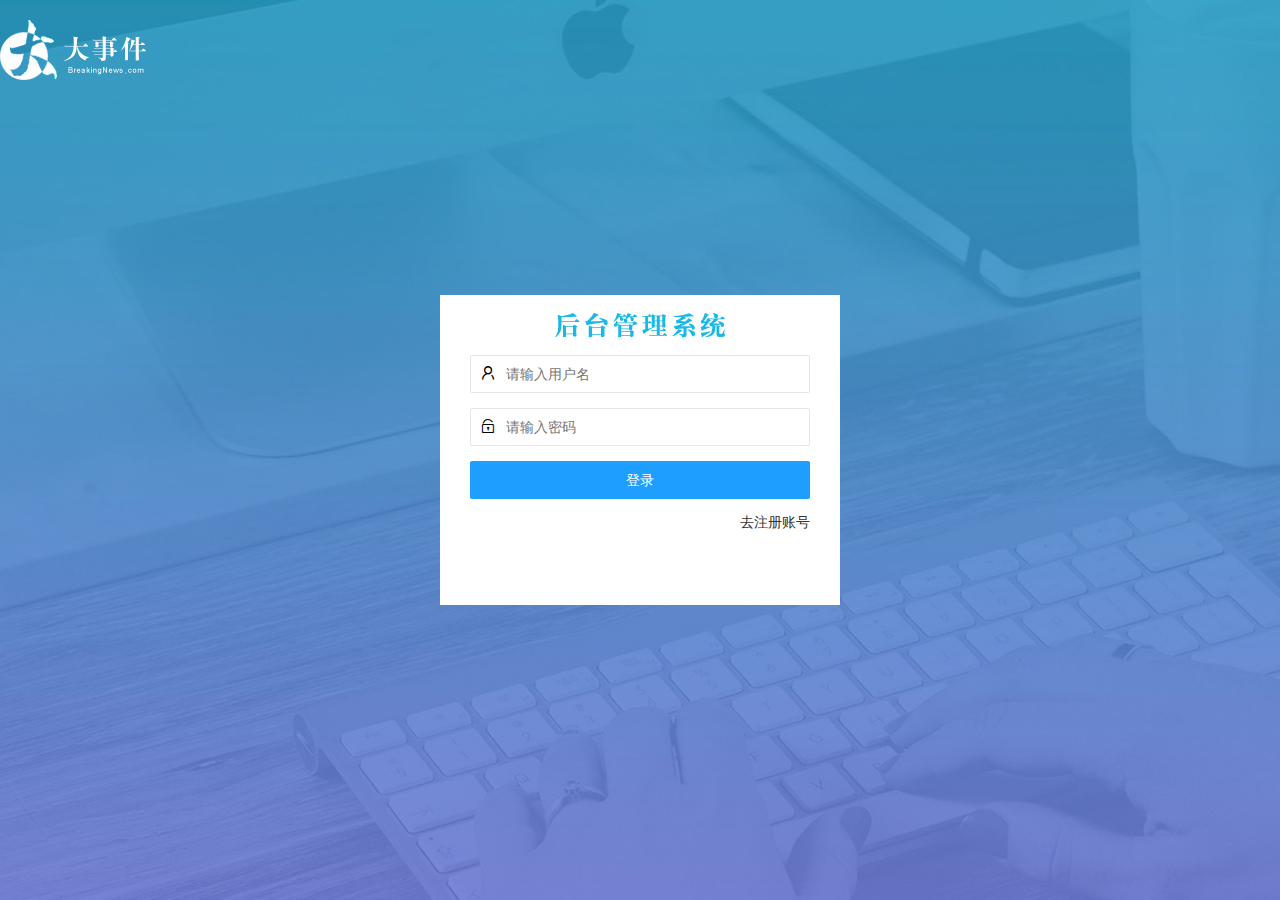
==== commit 504e1236: "完成登录页面的所有内容" ====
--- a/login.html
+++ b/login.html
@@ -20,10 +20,78 @@
     <!-- 注册和登录区域 -->
     <div class="loginAndRegBox">
         <!-- 1.标题 -->
-        <div class="titeleBox"></div>
-        <!-- 2.登录 -->
-        <!-- 3.注册  -->
+        <div class="titleBox"></div>
+        <!-- 2. 登录------登录-----------登录--------登录-------登录-------- 登录 -->
+        <div class="login-box">
+            <form class="layui-form" id="form_login" action="">
+                <!-- 用户名 -->
+                <div class="layui-form-item">
+                    <i class="layui-icon layui-icon-username"></i>
+                    <input type="text" name="username" required lay-verify="required" placeholder="请输入用户名"
+                        autocomplete="off" class="layui-input">
+                </div>
+                <!-- 密码框 -->
+                <div class="layui-form-item">
+                    <i class="layui-icon layui-icon-password"></i>
+                    <input type="password" name="password" required lay-verify="required" placeholder="请输入密码"
+                        autocomplete="off" class="layui-input">
+                </div>
+                <!-- 登录按钮 -->
+                <div class="layui-form-item">
+                    <button class="layui-btn layui-btn-fluid layui-btn-normal" lay-submit>登录</button>
+                </div>
+                <!-- 注册按钮 -->
+                <div class="layui-form-item links">
+                    <a href="javascript:;" id="link_login">去注册账号</a>
+                </div>
+            </form>
+        </div>
+
+
+        <!-- 3.注册  -------注册---------注册--------注册-------注册-------注册-     注册-->
+        <div class="reg-box" style="display: none">
+            <form class="layui-form" id="form_reg" action="">
+                <!-- 用户名 -->
+                <div class="layui-form-item">
+                    <i class="layui-icon layui-icon-username"></i>
+                    <input type="text" name="username" required lay-verify="required" placeholder="请输入用户名"
+                        autocomplete="off" class="layui-input">
+                </div>
+                <!-- 密码框 -->
+                <div class="layui-form-item">
+                    <i class="layui-icon layui-icon-password"></i>
+                    <input type="password" name="password" required lay-verify="required|pwd" placeholder="请输入密码"
+                        autocomplete="off" class="layui-input">
+                </div>
+                <!-- 再次密码框 -->
+                <div class="layui-form-item">
+                    <i class="layui-icon layui-icon-password"></i>
+                    <input type="password" name="repassword" required lay-verify="required|pwd|repwd"
+                        placeholder="请再次输入密码" autocomplete="off" class="layui-input">
+                </div>
+                <!-- 注册按钮 -->
+                <div class="layui-form-item">
+                    <button class="layui-btn layui-btn-fluid layui-btn-normal" lay-submit>注册</button>
+                </div>
+                <!-- 注册按钮 -->
+                <div class="layui-form-item links">
+                    <a href="javascript:;" id="link_reg">登录账号</a>
+                </div>
+            </form>
+        </div>
     </div>
+
+
+
+    <!-- layui 的js 文件和jquery 没有联系,所以写到jq前面  由于里面的代码没有widow.onload 所以全部写到底部  -->
+    <script src="./assets/lib/layui/layui.all.js"></script>
+
+    <!-- 先引入jquery -->
+    <script src="./assets/lib/jquery.js"></script>
+    <!-- baseAPI.js -->
+    <script src="./assets/js/baseAPI.js"></script>
+    <!-- 再引入当前页面的js -->
+    <script src="./assets/js/login.js"></script>
 </body>
 
 </html>--- a/assets/css/login.css
+++ b/assets/css/login.css
@@ -28,4 +28,33 @@
     width: 100%;
     height: 60px;
     background: url('../images/login_title.png') no-repeat center;
+}
+
+.layui-form {
+    padding: 0 30px;
+}
+
+.links {
+    display: flex;
+    justify-content: flex-end;
+    font-size: 12px;
+}
+
+.layui-input {
+    padding-left: 35px;
+}
+
+.layui-form-item {
+    position: relative;
+}
+
+.layui-icon {
+    position: absolute;
+    top: 10px;
+    left: 10px;
+}
+
+
+.layui-form a {
+    font-size: 14px;
 }